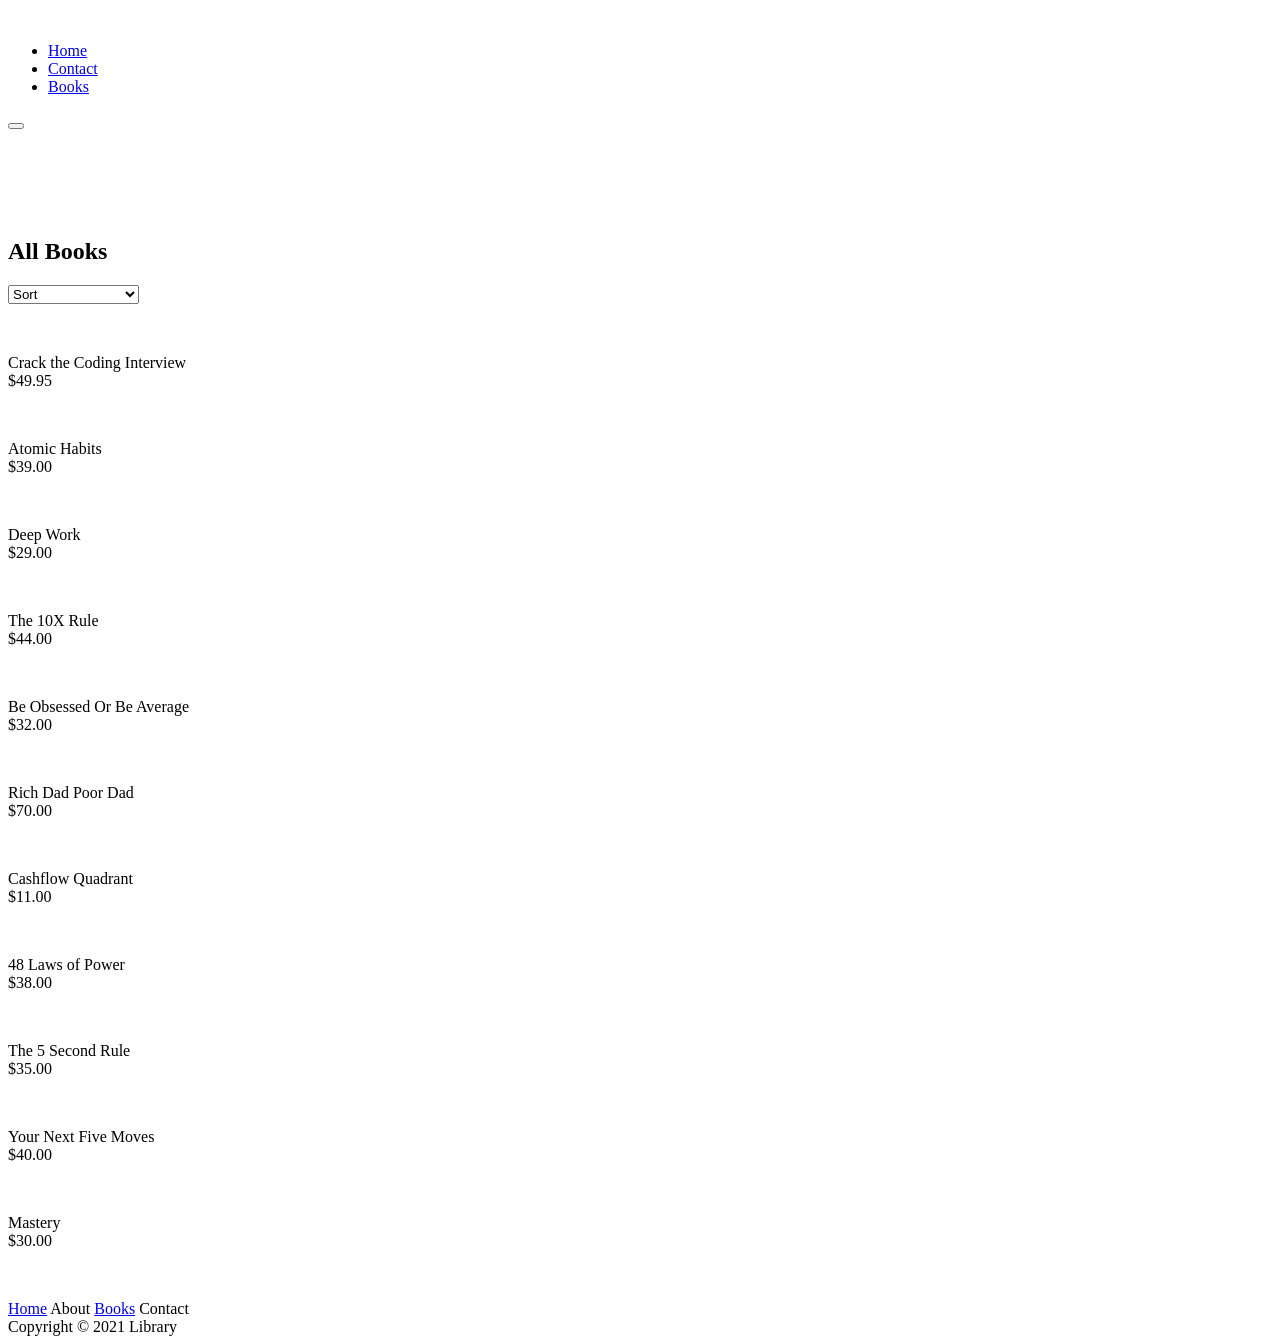
==== books.html @ ea18786e "Save library project progress" ====
<!DOCTYPE html>
<html lang="en">

<head>
  <meta charset="UTF-8">
  <meta http-equiv="X-UA-Compatible" content="IE=edge">
  <meta name="viewport" content="width=device-width, initial-scale=1.0">
  <title>Library</title>
  <link rel="stylesheet" href="style.css">
  <script src="https://kit.fontawesome.com/c8e4d183c2.js" crossorigin="anonymous"></script>
</head>

<body id="books__body">
  <section>
    <nav>
      <div class="nav__container">
        <img class="logo" src="assets/Library.svg" alt="">
        <ul class="nav__links">
          <li><a href="#" class="nav__link">Home</a></li>
          <li><a href="#" class="nav__link">Contact</a></li>
          <li><a href="#" class="nav__link nav__link--primary">Books</a></li>
        </ul>
        <button class="btn__menu" onclick="openMenu()">
          <i class="fas fa-bars"></i>
        </button>
        <div class="menu__backdrop" style="visibility: hidden;">
          <button class="btn__menu btn__menu--close" onclick="closeMenu()">
            <i class="fas fa-times"></i>
          </button>
          <ul class="menu__links">
            <li class="menu__list">
              <a href="#" class="menu__link" onclick="closeMenu()">Home</a>
            </li>
            <li class="menu__list">
              <a href="#features" class="menu__link" onclick="closeMenu()">Books</a>
            </li>
            <li class="menu__list">
              <a class="menu__link no-cursor" onclick="closeMenu()">Contacts</a>
            </li>
          </ul>
        </div>
      </div>
    </nav>
  </section>

  <main id="books__main">
    <section>
      <div class="container">
        <div class="row">
          <div class="books__header">
            <h2 class="section__title books__header--title">
              All <span class="purple">Books</span>
            </h2>
            <select id="filter" onchange="filterBooks(event)">
              <option value="" disabled selected>Sort</option>
              <option value="LOW_TO_HIGH">Price, Low to High</option>
              <option value="HIGH_TO_LOW">Price, High to Low</option>
              <option value="RATING">Rating</option>
            </select>
          </div>
          <div class="books">
            
          </div>
        </div>
      </div>
    </section>
  </main>

  <footer>
    <div class="container">
      <div class="row row__column">
        <a href="#">
          <figure class="footer__logo">
            <img src="assets/Library.svg" class="footer__logo--img" alt="">
          </figure>
        </a>
        <div class="footer__list">
          <a href="#" class="footer__link">Home</a>
          <a class="footer__link no-cursor">About</a>
          <a href="#features" class="footer__link">Books</a>
          <a class="footer__link no-cursor">Contact</a>
        </div>
        <div class="footer__copyright">Copyright &copy; 2021 Library</div>
      </div>
    </div>
  </footer>
  <script src="index.js"></script>
  <script src="books.js"></script>
</body>

</html>
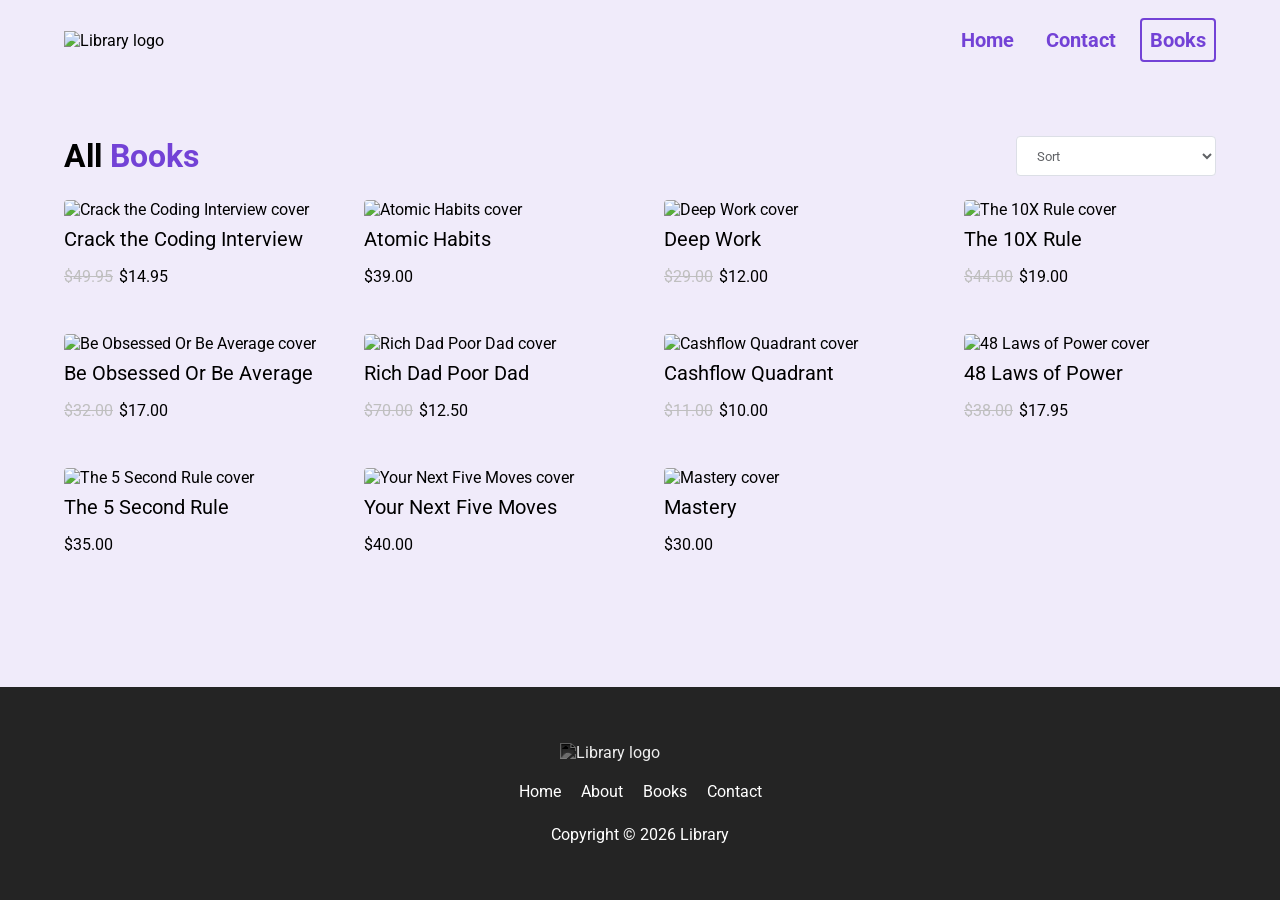
==== commit 45df8d23: "Library JS Code" ====
--- a/books.html
+++ b/books.html
@@ -14,28 +14,28 @@
   <section>
     <nav>
       <div class="nav__container">
-        <img class="logo" src="assets/Library.svg" alt="">
+        <img class="logo" src="assets/Library.svg" alt="Library logo">
         <ul class="nav__links">
-          <li><a href="#" class="nav__link">Home</a></li>
-          <li><a href="#" class="nav__link">Contact</a></li>
-          <li><a href="#" class="nav__link nav__link--primary">Books</a></li>
+          <li><a href="index.html" class="nav__link">Home</a></li>
+          <li><a href="#contact" class="nav__link">Contact</a></li>
+          <li><a href="books.html" class="nav__link nav__link--primary">Books</a></li>
         </ul>
         <button class="btn__menu" onclick="openMenu()">
           <i class="fas fa-bars"></i>
         </button>
-        <div class="menu__backdrop" style="visibility: hidden;">
+        <div class="menu__backdrop">
           <button class="btn__menu btn__menu--close" onclick="closeMenu()">
             <i class="fas fa-times"></i>
           </button>
           <ul class="menu__links">
             <li class="menu__list">
-              <a href="#" class="menu__link" onclick="closeMenu()">Home</a>
+              <a href="index.html" class="menu__link" onclick="closeMenu()">Home</a>
             </li>
             <li class="menu__list">
-              <a href="#features" class="menu__link" onclick="closeMenu()">Books</a>
+              <a href="books.html" class="menu__link" onclick="closeMenu()">Books</a>
             </li>
             <li class="menu__list">
-              <a class="menu__link no-cursor" onclick="closeMenu()">Contacts</a>
+              <a href="#contact" class="menu__link" onclick="closeMenu()">Contact</a>
             </li>
           </ul>
         </div>
@@ -51,7 +51,7 @@
             <h2 class="section__title books__header--title">
               All <span class="purple">Books</span>
             </h2>
-            <select id="filter" onchange="filterBooks(event)">
+            <select id="filter" aria-label="Sort books" onchange="filterBooks(event)">
               <option value="" disabled selected>Sort</option>
               <option value="LOW_TO_HIGH">Price, Low to High</option>
               <option value="HIGH_TO_LOW">Price, High to Low</option>
@@ -66,26 +66,26 @@
     </section>
   </main>
 
-  <footer>
+  <footer id="contact">
     <div class="container">
       <div class="row row__column">
-        <a href="#">
+        <a href="index.html">
           <figure class="footer__logo">
-            <img src="assets/Library.svg" class="footer__logo--img" alt="">
+            <img src="assets/Library.svg" class="footer__logo--img" alt="Library logo">
           </figure>
         </a>
         <div class="footer__list">
-          <a href="#" class="footer__link">Home</a>
-          <a class="footer__link no-cursor">About</a>
-          <a href="#features" class="footer__link">Books</a>
-          <a class="footer__link no-cursor">Contact</a>
+          <a href="index.html" class="footer__link">Home</a>
+          <a href="index.html#highlights" class="footer__link">About</a>
+          <a href="books.html" class="footer__link">Books</a>
+          <a href="#contact" class="footer__link">Contact</a>
         </div>
-        <div class="footer__copyright">Copyright &copy; 2021 Library</div>
+        <div class="footer__copyright">Copyright &copy; 2026 Library</div>
       </div>
     </div>
   </footer>
-  <script src="index.js"></script>
-  <script src="books.js"></script>
+  <script defer src="index.js"></script>
+  <script defer src="books.js"></script>
 </body>
 
 </html>
--- a/style.css
+++ b/style.css
@@ -0,0 +1,623 @@
+@import url('https://fonts.googleapis.com/css2?family=Roboto:wght@400;500;700&display=swap');
+* {
+  padding: 0;
+  margin: 0;
+  box-sizing: border-box;
+  font-family: 'Roboto', sans-serif;
+}
+
+html {
+  scroll-behavior: smooth;
+}
+
+body {
+  max-width: 100vw;
+  overflow-x: hidden;
+}
+
+nav {
+  height: 80px;
+  display: flex;
+}
+
+img {
+  width: 100%;
+}
+
+p {
+  line-height: 1.5;
+}
+
+a {
+  text-decoration: none;
+}
+
+a:hover {
+  text-decoration: underline;
+}
+
+
+
+ul {
+  display: flex;
+}
+
+li {
+  list-style-type: none;
+}
+
+h1 {
+  font-size: 56px;
+  color: #7342d6;
+  margin-bottom: 24px;
+  text-align: center;
+}
+
+h2 {
+  font-size: 32px;
+  margin-bottom: 32px;
+  text-align: center;
+}
+
+button {
+  cursor: pointer;
+}
+
+button:active {
+  transform: translateY(1px);
+}
+
+.btn {
+  background-color: #7342d6;
+  color: white;
+  padding: 12px 24px;
+  font-size: 20px;
+  border-radius: 4px;
+  border: none;
+}
+
+.purple {
+  color: #7342d6;
+}
+
+.logo {
+  width: 160px;
+}
+
+.nav__container {
+  width: 100%;
+  max-width: 1200px;
+  padding: 0 24px;
+  display: flex;
+  justify-content: space-between;
+  align-items: center;
+  margin: 0 auto;
+}
+
+.nav__link {
+  margin-left: 16px;
+  text-decoration: none;
+  font-size: 20px;
+  color: #7342d6;
+  font-weight: bold;
+  padding: 8px;
+}
+
+.nav__link:hover {
+  text-decoration: underline;
+}
+
+.nav__link--primary {
+  border: 2px solid #7342d6;
+  border-radius: 4px;
+}
+
+.nav__link--primary:hover {
+  text-decoration: none;
+}
+
+.btn__menu {
+  background-color: transparent;
+  font-size: 40px;
+  border: none;
+  color: #7342d6;
+  display: none;
+}
+
+.menu__backdrop {
+  position: absolute;
+  background-color: #242424;
+  top: 0;
+  left: 0;
+  right: 0;
+  bottom: 0;
+  z-index: 99;
+  display: flex;
+  align-items: center;
+  justify-content: center;
+  visibility: hidden;
+  transition: all 300ms ease;
+  opacity: 0;
+  transform: translate(100%);
+}
+
+.menu--open {
+  max-height: 100vh;
+  overflow: hidden;
+}
+
+.menu--open .menu__backdrop {
+  visibility: visible !important;
+  opacity: 1;
+  transform: translate(0);
+}
+
+.menu__links {
+  display: flex;
+  flex-direction: column;
+  align-items: center;
+}
+
+.menu__list {
+  padding: 32px 0;
+}
+
+.menu__link {
+  color: white;
+  font-size: 40px;
+}
+
+.btn__menu--close {
+  position: absolute;
+  top: 10px;
+  right: 20px;
+  padding: 8px;
+  color: white;
+}
+
+
+/* 
+
+LANDING
+
+*/
+
+#landing {
+  background-color: rgba(115, 66, 214, 0.1)
+}
+
+header {
+  height: calc(100vh - 80px);
+}
+
+.header__container {
+  width: 100%;
+  max-width: 720px;
+  margin: 0 auto;
+  height: 100%;
+  display: flex;
+  flex-direction: column;
+  justify-content: space-around;
+}
+
+.header__description {
+  display: flex;
+  flex-direction: column;
+  align-items: center;
+}
+
+.header__img--wrapper {
+  padding: 20px;
+
+  /* Added this after the tutorial to 
+  show it over the wave on larger screens */
+  z-index: 50;
+}
+
+.container {
+  padding: 56px 0;
+}
+
+.row {
+  width: 100%;
+  max-width: 1200px;
+  margin: 0 auto;
+}
+
+.row__column {
+  display: flex;
+  flex-direction: column;
+  align-items: center;
+}
+
+.no-cursor {
+  cursor: not-allowed;
+}
+/* 
+
+HIGHLIGHTS 
+
+*/
+
+#highlights {
+  position: relative;
+  max-width: 100vw;
+}
+
+#highlights:after,
+#highlights:before {
+  background: url('assets/wave.svg');
+  content: "";
+  position: absolute;
+  width: 101vw;
+  height: 12vw;
+  left: 0;
+  z-index: 1;
+  background-size: cover;
+  background-repeat: no-repeat;
+}
+
+#highlights:before {
+  transform: translateY(-100%);
+  top: 1px;
+}
+
+#highlights:after {
+  transform: translateY(100%) rotate(180deg);
+  bottom: 1px;
+}
+
+.highlight__wrapper {
+  display: flex;
+  flex-wrap: wrap;
+}
+
+.highlight {
+  padding: 0 24px;
+  width: calc(100% / 3);
+  display: flex;
+  align-items: center;
+  flex-direction: column;
+}
+
+.highlight__para {
+  text-align: center;
+  max-width: 280px;
+}
+
+.highlight__img {
+  border: 2px solid #7342d65d;
+  color: #7342d6;
+  width: 100px;
+  height: 100px;
+  display: flex;
+  align-items: center;
+  justify-content: center;
+  border-radius: 4px;
+  font-size: 32px;
+  margin-bottom: 24px;
+}
+
+.highlight__img svg {
+  width: 32px;
+  height: 32px;
+  fill: none;
+  stroke: currentColor;
+  stroke-width: 2;
+  stroke-linecap: round;
+  stroke-linejoin: round;
+}
+
+.highlight__subtitle {
+  font-size: 20px;
+  margin-bottom: 16px;
+  text-align: center;
+}
+
+/* 
+
+FEATURES 
+
+*/
+
+#features {
+  padding-top: 8vw;
+  background-color: rgba(115, 66, 214, 0.1);
+}
+
+.books {
+  display: flex;
+  flex-wrap: wrap;
+}
+
+.book {
+  width: 25%;
+  padding: 24px;
+  /* Added after tutorial to push all the books images down */
+  display: flex;
+  flex-direction: column;
+  justify-content: flex-end;
+  opacity: 0;
+  transform: translateY(12px);
+  animation: card-enter 500ms ease forwards;
+}
+
+.book:nth-child(1) { animation-delay: 40ms; }
+.book:nth-child(2) { animation-delay: 80ms; }
+.book:nth-child(3) { animation-delay: 120ms; }
+.book:nth-child(4) { animation-delay: 160ms; }
+.book:nth-child(5) { animation-delay: 200ms; }
+.book:nth-child(6) { animation-delay: 240ms; }
+.book:nth-child(7) { animation-delay: 280ms; }
+.book:nth-child(8) { animation-delay: 320ms; }
+
+@keyframes card-enter {
+  0% {
+    opacity: 0;
+    transform: translateY(12px);
+  }
+
+  100% {
+    opacity: 1;
+    transform: translateY(0);
+  }
+}
+
+.book__img {
+  max-height: 380px;
+  transition: all 300ms ease;
+  cursor: not-allowed;
+  /* Added after tutorial to maintain image aspect ratio */
+  object-fit: contain;
+  object-position: left;
+}
+
+.book__img--wrapper {
+  margin-bottom: 8px;
+  border-radius: 4px;
+  overflow: hidden;
+  display: flex;
+}
+
+.book:hover .book__img {
+  transform: scale(1.03);
+}
+
+.book__title {
+  font-size: 20px;
+  margin-bottom: 8px;
+}
+
+.book__title:hover {
+  text-decoration: underline;
+  cursor: not-allowed;
+}
+
+.book__ratings {
+  margin-bottom: 8px;
+  color: #fabf2a;
+}
+
+.book__price--normal {
+  text-decoration: line-through;
+  padding-right: 6px;
+  color: #bfbfbf;
+}
+
+/* 
+
+EXPLORE
+
+*/
+
+#explore {
+  background-color: rgba(115, 66, 214, 0.1);
+}
+
+/* 
+
+FOOTER
+
+*/
+
+footer {
+  background-color: #242424;
+}
+
+.footer__logo {
+  display: flex;
+}
+
+.footer__logo--img {
+  width: 160px;
+  filter: grayscale(1) invert(1);
+}
+
+.footer__link,
+.footer__copyright {
+  color: #fff;
+}
+
+.footer__list {
+  margin: 20px 0 24px 0;
+}
+
+.footer__link {
+  padding: 0 8px;
+}
+
+/* 
+**
+
+BOOKS PAGE
+
+**
+*/
+
+#books__body {
+  background-color: rgba(115, 66, 214, 0.1);
+  display: flex;
+  flex-direction: column;
+  min-height: 100vh;
+}
+
+#books__main {
+  flex: 1;
+}
+
+.books__header {
+  display: flex;
+  justify-content: space-between;
+  align-items: center;
+  padding: 0 24px;
+}
+
+.books__header--title {
+  margin-bottom: 0;
+}
+
+select {
+  background-color: #fff;
+  border-radius: 4px;
+  border: 1px solid #dcdfe6;
+  color: #606266;
+  height: 40px;
+  line-height: 40px;
+  outline: none;
+  padding: 0 16px;
+  width: 100%;
+  max-width: 200px;
+}
+
+.books__loading {
+  width: 100%;
+  display: flex;
+  align-items: center;
+  justify-content: center;
+  padding-top: 60px;
+  font-size: 60px;
+  color: #7342d6;
+}
+
+.books__loading--spinner {
+  display: none !important;
+}
+
+.books__loading .books__loading--spinner {
+  display: block !important;
+}
+
+.fa-spinner {
+  animation: rotate 600ms infinite linear;
+}
+
+@keyframes rotate {
+  0% {
+    transform: rotate(0);
+  }
+
+  100% {
+    transform: rotate(360deg);
+  }
+}
+
+/* SMALL PHONES, TABLETS, LARGE SMARTPHONES */
+@media (max-width: 768px) {
+  .header__description {
+    padding: 0 24px;
+  }
+
+  h1 {
+    font-size: 40px;
+  }
+
+  h2 {
+    font-size: 26px;
+  }
+
+  button {
+    font-size: 18px;
+  }
+
+  .book {
+    width: 50%;
+  }
+}
+
+@media (prefers-reduced-motion: reduce) {
+  .book {
+    opacity: 1;
+    transform: none;
+    animation: none;
+  }
+
+  .book__img,
+  .menu__backdrop,
+  .fa-spinner {
+    transition: none;
+    animation: none;
+  }
+}
+
+
+/* SMALL PHONES, LARGE SMARTPHONES */
+@media (max-width: 550px) {
+  .container {
+    padding: 40px 0;
+  }
+
+  .row {
+    padding: 0 12px;
+  }
+
+  .btn__menu {
+    display: block;
+  }
+
+  .nav__links {
+    display: none;
+  }
+
+  h1 {
+    font-size: 34px;
+  }
+
+  h2 {
+    font-size: 24px;
+    margin-bottom: 24px;
+  }
+
+  .books__header {
+    flex-direction: column;
+    align-items: flex-start;
+    gap: 12px;
+    padding: 0 12px;
+  }
+
+  select {
+    max-width: 100%;
+  }
+
+  .book {
+    width: 100%;
+    padding: 16px 12px;
+  }
+
+  .highlight {
+    width: 100%;
+  }
+
+  .highlight:not(:last-child) {
+    margin-bottom: 24px;
+  }
+
+  .footer__list {
+    flex-wrap: wrap;
+    justify-content: center;
+    row-gap: 10px;
+  }
+
+  .menu__link {
+    font-size: 32px;
+  }
+}
